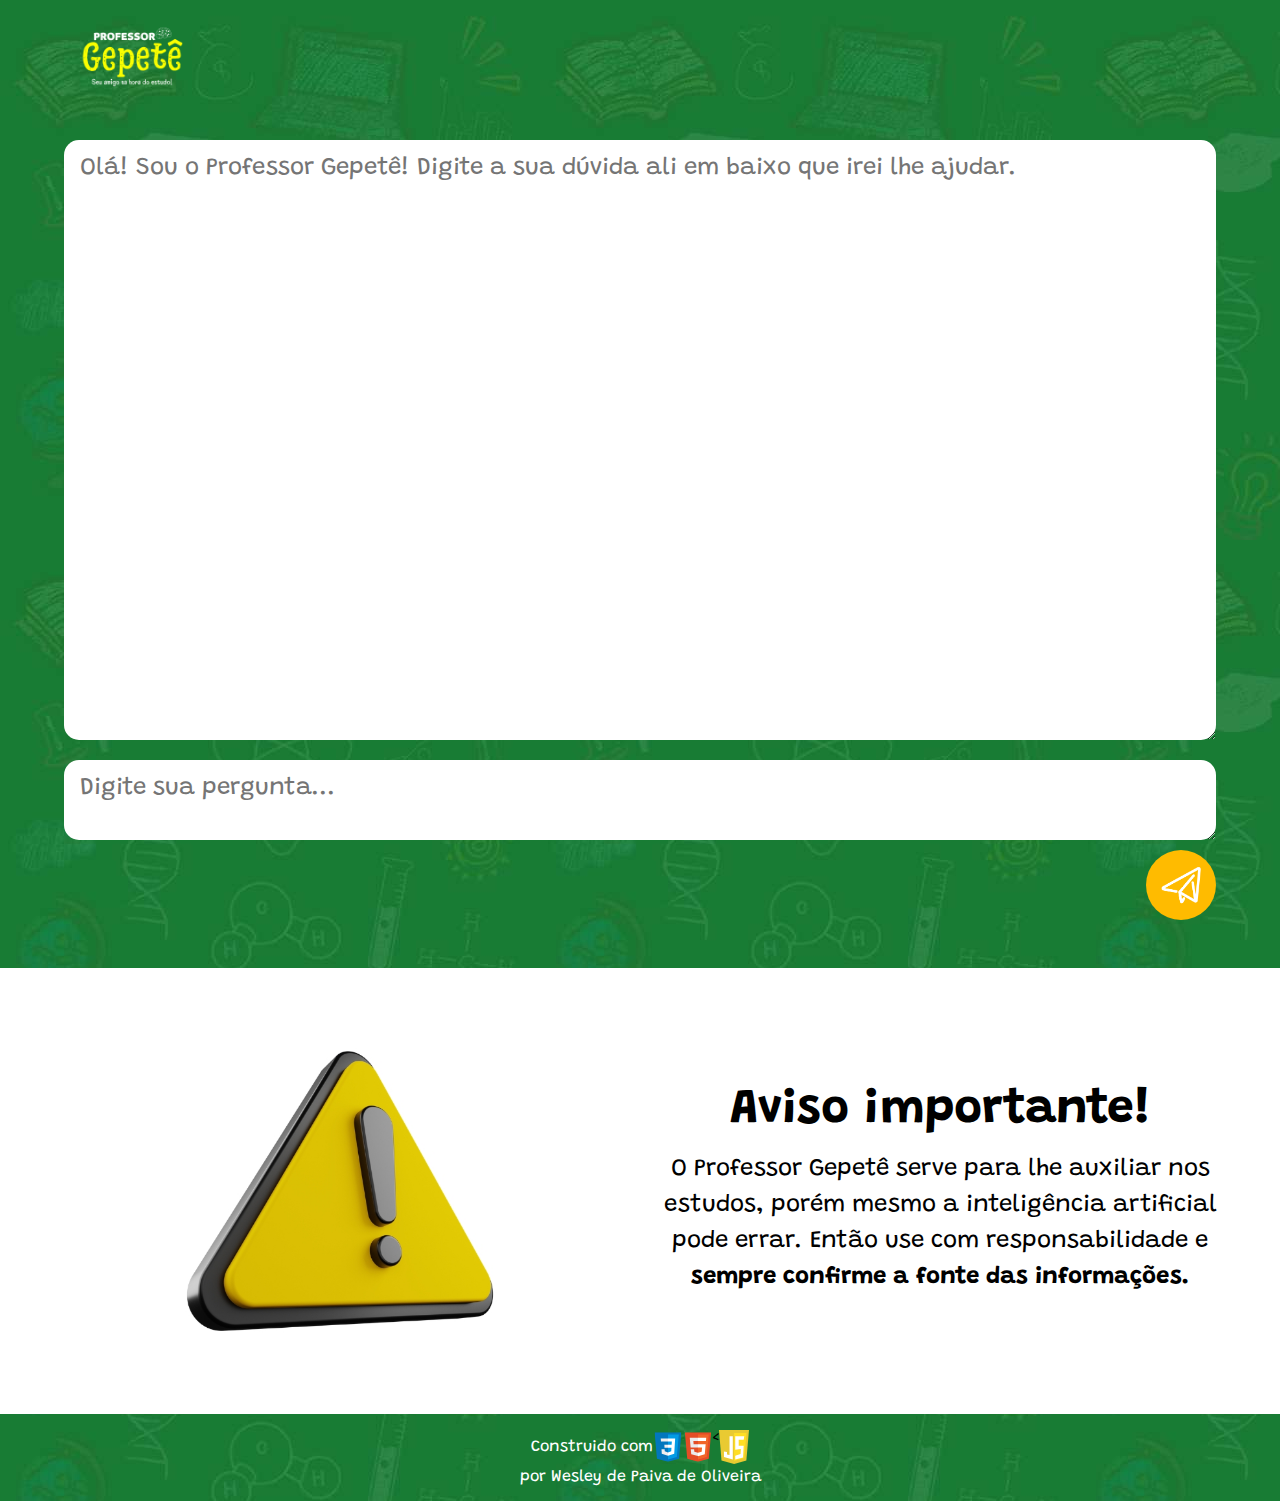
==== pages/professor_gepete.html @ 6fb04663 "Professor Gepetê no ar!" ====
<!DOCTYPE html>
<html lang="pt-br">
<head>
    <meta charset="UTF-8">
    <meta http-equiv="X-UA-Compatible" content="IE=edge">
    <meta name="viewport" content="width=device-width, initial-scale=1.0">

    <link rel="preconnect" href="https://fonts.googleapis.com">
    <link rel="preconnect" href="https://fonts.gstatic.com" crossorigin>
    <link href="https://fonts.googleapis.com/css2?family=Grandstander:wght@300;400;500;600;700;800&display=swap" rel="stylesheet">
    <link rel="stylesheet" href="../css/style.css">

    <title>Professor Gepetê</title>
    
</head>
<body>
    <header class="logo">
        <div class="logo__container"><img src="../img/logo.png" alt=""></div>
    </header>


    <section class="chat">
        <div class="chat__container">
            <textarea id="result" rows="10" disabled placeholder="Olá! Sou o Professor Gepetê! Digite a sua dúvida ali em baixo que irei lhe ajudar."></textarea>

            <textarea id="inputQuestion" placeholder="Digite sua pergunta..."></textarea>

            <div class="container__botao">
                <button class="botão__enviar" id="botao__send"><img id="imagem__botao" src="../img/icon_enviarmensagem.png" alt=""></button></div>
        </div>
    </section>

    <section class="aviso">
        <div class="aviso__container">
            <div class="coluna__esquerda"><img src="../img/img_atencao.jpg" alt="Placa de atenção sobre uma informação importante"></div>


            <div class="aviso__textos">
                <h2>Aviso importante!</h2>
                <p>O Professor Gepetê serve para lhe auxiliar nos estudos, porém mesmo a inteligência artificial pode errar. Então use com responsabilidade e <strong>sempre confirme a fonte das informações.</strong></p>
            </div>
        </div>
    </section>

    <footer class="footer">
        <div class="construidocom">
            <p>Construido com</p>
            <div class="construido__logos">
                <img src="../img/logo_css.svg" alt="Logotipo CSS">
                <img src="../img/logo_html.svg" alt="Logotipo HTML"><
                <img src="../img/logo_javascript.svg" alt="Logotipo Javascript">
                </ul>
            </div>
        </div>

        <div class="footer__direitos">
            <p>por Wesley de Paiva de Oliveira</p>
        </div>
    </footer>



    <script src="../js/main.js" type="module"></script>
</body>


</html>
---- css/style.css ----
* {
    box-sizing: border-box;
    margin: 0;
    padding: 0;

    font-family: 'Grandstander', cursive;

    --verde: #197A34;
    --branco: #FFFFFF;
    --amarelo: #FAFF00;
    --preto: #141414;
}

body {
   background-image: url(../img/fundo_chat2.jpg);
   
}

header {
    display: flex;
    justify-content: center;
}

.logo__container {
    display: flex;
    justify-content: center;
    align-items: center;
    width: 100%;
    max-width: 1200px
}

.logo img {
    height: 120px;
}



.chat {
    display: flex;
    flex-direction: column;
    justify-content: center;
    align-items: center;
    margin-bottom: 3rem;
}

.chat__container {
    display: flex;
    flex-direction: column;
    justify-content: center;
    align-items: center;
    width: 100%;

}

#result {
    
    border: none;
    padding: 16px;
    background-color: var(--branco);
    outline: none;
    font-size: 1.5rem;
    border-radius: 15px;

    margin-top: 20px;

    justify-content: center;
    height: 600px;
    width: 90%;
    max-width: 1200px;
}

#inputQuestion {
    border: none;
    padding: 16px;
    background-color: var(--branco);
    outline: none;
    font-size: 1.5rem;
    border-radius: 15px;

    margin-top: 20px;
    font-family: 'Grandstander', cursive;

    justify-content: center;

    width: 90%;
    max-width: 1200px;
}

textarea:focus {
    border: 1px solid #04d33f;
    transition: all 0.5s ease ;
}

button {
    cursor: pointer;
}

button:hover {
    background-color: #ffe600;
    transition: all 0.3s linear;
}

button:active {
    background-color: #ff9900;
    box-shadow:
    7px 6px 28px 1px rgba(0, 0, 0, 0.24);
    transform: translateY(4px);
}

.container__botao {
    display: flex;
    justify-content: flex-end;
    align-items: center;


    width: 90%;
    max-width: 1200px;
}

.botão__enviar {
    padding: 15px;
    margin-top: 10px;

    display: flex;
    justify-content: center;
    align-items: center;

    background: #ffbb00;
    border: none;
    border-radius: 99999px;
}

#imagem__botao {
    width: 40px;
}

.aviso {
    background: var(--branco);

    display: flex;
    flex-direction: column;
    justify-content: center;
    align-items: center;

    padding: 0 2rem;
}

.aviso__container {
    width: 100%;
    padding: 3rem 0;
    max-width: 1200px
}

.coluna__esquerda {
    display: flex;
    justify-content: center;
    align-items: center;
}



.aviso img {
    width: 90%;
    max-width: 350px;
    display: flex;
    justify-content: center;
    align-items: center;
}

.aviso__textos {
    display: flex;
    flex-direction: column;
    justify-content: center;
    align-items: center;
}

.aviso h2 {
    text-align: center;
    font-family: 'Grandstander', cursive;
    font-size: 3rem;
    margin-top: 1rem 0;
}

.aviso p {
    text-align: center;
    font-size: 1.5rem;
    padding-top: 1rem;
    line-height: 1.5;
}

.footer {
    display: flex;
    flex-direction: column;
    justify-content: center;
    align-items: center;

    margin: 1rem 0;
}

.construidocom {
    display: flex;
    flex-direction: row;
    align-items: center;
    justify-content: center;

    padding-bottom: 0.3rem;
}

.construidocom p {
    color: var(--branco);
}

.construido__logos {
    display: flex;

}

.construido__logos img {
    width: 30px;
}

.footer__direitos {
    color: var(--branco);
}

@media screen and (min-width: 768px) {

    .logo__container {
        justify-content: flex-start;
        padding: 0 2rem;
    }


    .aviso__container {
        display: grid;
        grid-template-columns: 1fr 1fr;
        
    }

    .aviso__textos {
        align-items: left;
    }

}
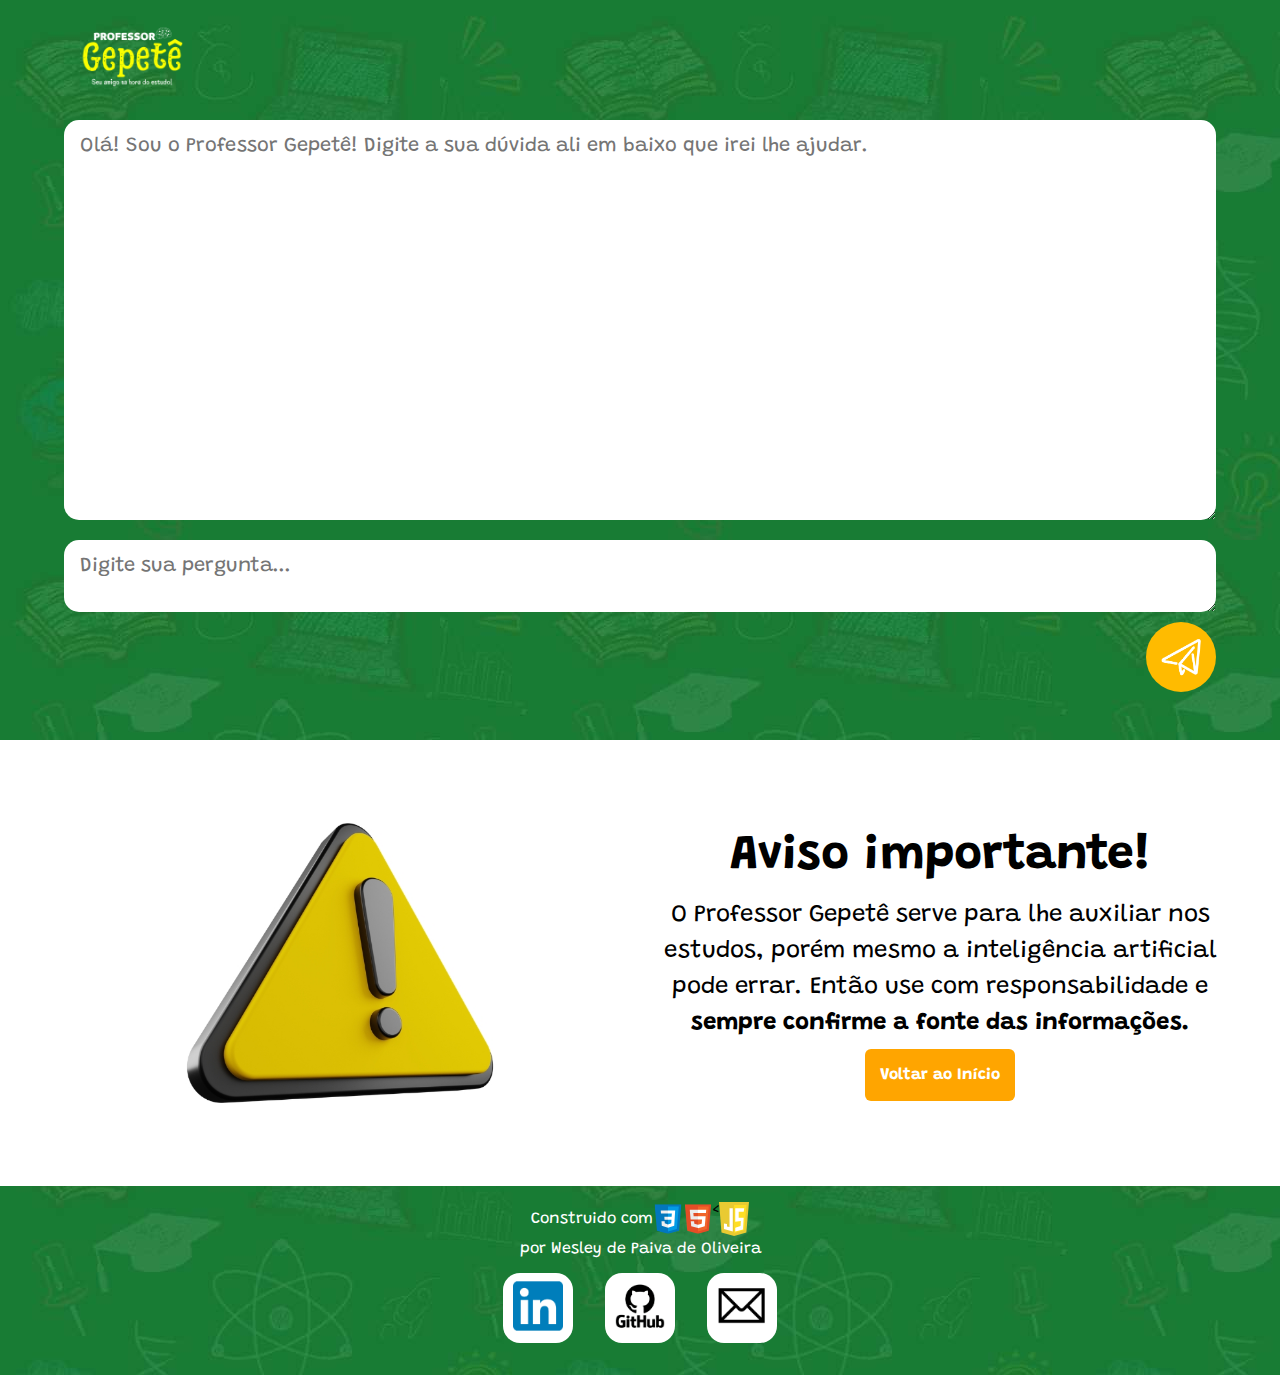
==== commit e6abd46e: "melhorando responsividade página de chat" ====
--- a/pages/professor_gepete.html
+++ b/pages/professor_gepete.html
@@ -38,6 +38,7 @@
             <div class="aviso__textos">
                 <h2>Aviso importante!</h2>
                 <p>O Professor Gepetê serve para lhe auxiliar nos estudos, porém mesmo a inteligência artificial pode errar. Então use com responsabilidade e <strong>sempre confirme a fonte das informações.</strong></p>
+                <a href="../index.html"><button>Voltar ao Início</button></a>
             </div>
         </div>
     </section>
@@ -56,6 +57,19 @@
         <div class="footer__direitos">
             <p>por Wesley de Paiva de Oliveira</p>
         </div>
+
+        <div class="midiassociais__container">
+            <div class="midia__social">
+                <a href="https://www.linkedin.com/in/wesley-de-paiva/" target="_blank"><img class="linkedin" src="../img/logo_linkedin.png" alt="Logotipo rede social Linkedin"></a>
+            </div>
+
+            <div class="midia__social">
+                <a href="https://github.com/wesleydepaiva" target="_blank"><img src="../img/logo_github.png" alt="Logotipo rede social Github"></a>
+            </div>
+
+            <div class="midia__social">
+                <a href="mailto:wesleypaiva943@gmail.com"><img src="../img/logo_email.png" alt="Ícone representando e-mail"></a>
+            </div>
     </footer>
 
 
--- a/css/style.css
+++ b/css/style.css
@@ -58,13 +58,11 @@
     padding: 16px;
     background-color: var(--branco);
     outline: none;
-    font-size: 1.5rem;
+    font-size: 1rem;
     border-radius: 15px;
 
-    margin-top: 20px;
-
-    justify-content: center;
-    height: 600px;
+    justify-content: center;
+    height: 400px;
     width: 90%;
     max-width: 1200px;
 }
@@ -74,7 +72,7 @@
     padding: 16px;
     background-color: var(--branco);
     outline: none;
-    font-size: 1.5rem;
+    font-size: 1rem;
     border-radius: 15px;
 
     margin-top: 20px;
@@ -157,7 +155,35 @@
     align-items: center;
 }
 
-
+.aviso__textos button {
+    display: flex;
+    justify-content: center;
+    align-items: center;
+    text-decoration: none;
+
+    font-size: 1rem;
+    padding: 10px 15px;
+    margin-top: 1rem;
+    font-weight: bold;
+
+
+    height: 100%;
+    width: 100%;
+    max-width: 700px;
+
+    border: none;
+    outline: none;
+    border-radius: 6px;
+    background-color: orange;
+    color: var(--branco);
+}
+
+.aviso__textos a {
+    display: flex;
+    justify-content: center;
+    align-items: center;
+    text-decoration: none;
+}
 
 .aviso img {
     width: 90%;
@@ -223,13 +249,43 @@
     color: var(--branco);
 }
 
+.midiassociais__container {
+    display: flex;
+    justify-content: center;
+    align-items: center;
+    max-width: 900px;
+    margin-top: 1rem;
+    margin-bottom: 1rem;
+} 
+
+
+.midia__social {
+    background: var(--branco);
+    width: 37%;
+    height: 70px;
+    border-radius: 17px;
+
+    display: flex;
+    justify-content: center;
+    align-items: center;
+
+    margin: 0rem 1rem;
+
+    padding: 10px;
+}
+
+.midia__social img {
+    width: 50px;
+
+    
+}
+
 @media screen and (min-width: 768px) {
 
     .logo__container {
         justify-content: flex-start;
         padding: 0 2rem;
     }
-
 
     .aviso__container {
         display: grid;
@@ -241,5 +297,34 @@
         align-items: left;
     }
 
-}
-
+    #result {
+        font-size: 1.25rem;
+    }
+
+    #inputQuestion {
+        font-size: 1.25rem;
+    }
+
+}
+
+@media screen and (max-width: 768px) {
+
+    .logo img {
+        height: 50px;
+    }
+
+    .aviso img {
+        max-width: 250px;
+        }
+
+    .aviso h2 {
+        font-size: 2rem;
+    }
+
+    .aviso p {
+        font-size: 1rem;
+
+    }
+
+}
+
